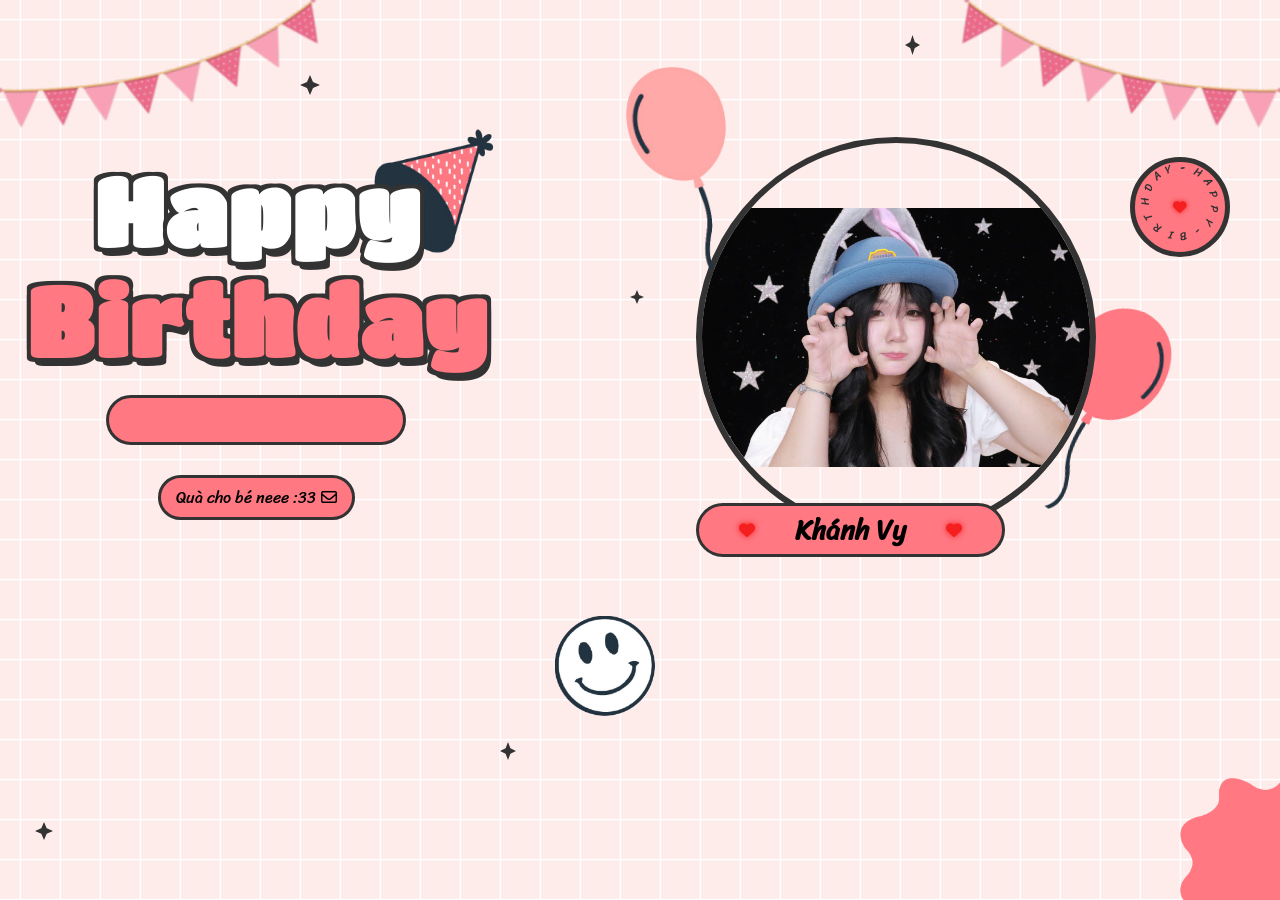
==== index.html @ 6f624e24 "Add files via upload" ====
<!DOCTYPE html>
<html lang="en">
<head>
    <meta charset="UTF-8">
    <meta name="viewport" content="width=device-width, initial-scale=1.0">
    <title>Happy birthday</title>
    <link rel="stylesheet" href="style.css">
    <link rel="stylesheet" href="https://cdnjs.cloudflare.com/ajax/libs/font-awesome/6.5.1/css/all.min.css" integrity="sha512-DTOQO9RWCH3ppGqcWaEA1BIZOC6xxalwEsw9c2QQeAIftl+Vegovlnee1c9QX4TctnWMn13TZye+giMm8e2LwA==" crossorigin="anonymous" referrerpolicy="no-referrer" />
    <script src="https://code.jquery.com/jquery-3.7.1.min.js" integrity="sha256-/JqT3SQfawRcv/BIHPThkBvs0OEvtFFmqPF/lYI/Cxo=" crossorigin="anonymous"></script>
</head>
<body>
    <div id="wrapper">
        <div class="flag__birthday">
            <img src="./images/1.png" alt="" width="350" class="flag__left">
            <img src="./images/1.png" alt="" width="350" class="flag__right">
        </div>
        <div class="content">
            <div class="left">
                <div class="title">
                    <h1 class="happy">
                        <span style="--t: 4s;">H</span>
                        <span style="--t: 4.2s;">a</span>
                        <span style="--t: 4.4s;">p</span>
                        <span style="--t: 4.6s;">p</span>
                        <span style="--t: 4.8s;">
                            y
                            <div class="hat">
                                <img src="./images/hat.png" alt="" width="130">
                            </div>
                        </span>
                    </h1>
                    <h1 class="birthday">
                        <span style="--t: 5s;">B</span>
                        <span style="--t: 5.2s;">i</span>
                        <span style="--t: 5.4s;">r</span>
                        <span style="--t: 5.6s;">t</span>
                        <span style="--t: 5.8s;">h</span>
                        <span style="--t: 6s;">d</span>
                        <span style="--t: 6.2s;">a</span>
                        <span style="--t: 6.4s;">y</span>
                    </h1>
                    
                </div>
                <div class="date__of__birth">
                    <span></span>
                </div>
                <div class="btn">
                    <button id="btn__letter">
                        Quà cho bé neee :33
                        <i class="fa-regular fa-envelope"></i>
                    </button>
                </div>
            </div>
            <div class="right">
                <div class="box__account">
                    <div class="image">
                        <img src="./images/hehehe.png" alt="">
                    </div>
                    <div class="name">
                        <i class="fa-solid fa-heart"></i>
                        <span> Khánh Vy </span>
                        <i class="fa-solid fa-heart"></i>
                    </div>
                    <div class="balloon_one">
                        <img width="100px" src="./images/balloon1.png" alt="">
                    </div>
                    <div class="balloon_two">
                        <img width="100px" src="./images/balloon2.png" alt="">
                    </div>
                </div>
                <div class="cricle">
                    <div class="text__cricle">
                        <span style="--i: 1;">h</span>
                        <span style="--i: 2;">a</span>
                        <span style="--i: 3;">p</span>
                        <span style="--i: 4;">p</span>
                        <span style="--i: 5;">y</span>
                        <span style="--i: 6;">-</span>
                        <span style="--i: 7;">b</span>
                        <span style="--i: 8;">i</span>
                        <span style="--i: 9;">r</span>
                        <span style="--i: 10;">t</span>
                        <span style="--i: 11;">h</span>
                        <span style="--i: 12;">d</span>
                        <span style="--i: 13;">a</span>
                        <span style="--i: 14;">y</span>
                        <span style="--i: 15;">-</span>
                    </div>
                    <i class="fa-solid fa-heart"></i>
                </div>
                <span class="day">
                    
                </span>
                <span class="month"></span>
            </div>
        </div>
        <div class="decorate_star star1" style="--t: 15s;"></div>
        <div class="decorate_star star2" style="--t: 15.2s;"></div>
        <div class="decorate_star star3" style="--t: 15.4s;"></div>
        <div class="decorate_star star4" style="--t: 15.6s;"></div>
        <div class="decorate_star star5" style="--t: 15.8s;"></div>
        <div class="decorate_flower--one" style="--t: 15s;">
            <img width="20" src="./images/hoaanhdao.png" alt="">
        </div>
        <div class="decorate_flower--two" style="--t: 15.3s;">
            <img width="20" src="./images/hoaanhdao.png" alt="">
        </div>
        <div class="decorate_flower--three" style="--t: 15.6s;">
            <img width="20" src="./images/hoaanhdao.png" alt="">
        </div>
        <div class="decorate_bottom">
            <img src="./images/decorate.png" alt="" width="100">
        </div>
        <div class="smiley__icon">
            <img src="./images/smiley_icon.png" alt="" width="100">
        </div>

        

        <div class="box__letter">
            <div class="letter__border">
                <div class="letter">
                    <div class="title__letter">
                    </div>
                    <div class="content__letter">
                        <div class="left">
                            <img id="heart__letter" src="./images/heart_letter.png" alt="">
                            <img class="heart heart_1" style="--t: 0.2s" width="20" src="./images/heart.png" alt="">
                            <img class="heart heart_2" style="--t: 0.4s" width="20" src="./images/heart.png" alt="">
                            <img class="heart heart_3" style="--t: 0.6s" width="20" src="./images/heart.png" alt="">
                            <img class="heart heart_4" style="--t: 0.8s" width="20" src="./images/heart.png" alt="">
                        </div>
                        <div class="right">
                            <div class="love__img">
                                <img src="./images/love.png" alt="" width="220">
                            </div>
                            <div class="text__letter">
                                 <p></p>
                            </div>
                            <img id="mewmew" width="80" src="./images/mewmew.gif" alt="">
                        </div>
                    </div>
                </div>
                <div class="close">
                    <i class="fa-solid fa-xmark"></i>
                </div>
            </div>
        </div>
    </div>
</body>
<script>
    let datetxt = "26/11";
    let datatxtletter = "Chúc mừng sinh nhật em bé Nguyễn Ngọc Khánh Vy xink đẹp của anh 💕. Cảm ơn ba mẹ của bé đã sinh ra một cô bé đáng iu như thế này. Từ lúc em xuất hiện cuộc sống của anh đã thay đổi rất nhiều, buồn vui hạnh phúc, cảm xúc gì cũng có, nhưng chắc chắn là em đã khiến nó trở nên đẹp đẽ hơn rất nhiều. Em bé của anh rất là tỵt vời lunn đó, anh lun lun tự hào về bé đó ><. Anh cảm ơn em vì đã xuất hiện trong cuộc đời của anhh. Chúc em luôn luôn xinh đẹp, hạnh phúc, học giỏi nho. Anh yêu em bé của anh nhìu nhắm ó";
    let titleLetter = "Có cái gì nè Vuy OwO";
    let charArrDate = datetxt.split('');
    let charArrDateLetter = datatxtletter.split('');
    let charArrTitle = titleLetter.split('');
    let currentIndex = 0;
    let currentIndexLetter = 0;
    let currentIndexTitle = 0;
    let date__of__birth = document.querySelector(".date__of__birth span");
    let text__letter = document.querySelector(".text__letter p");
    setTimeout(function(){
        timeDatetxt = setInterval(function(){
            if(currentIndex < charArrDate.length){
                date__of__birth.textContent += charArrDate[currentIndex];
                currentIndex++;
            }
            else{
                let i = document.createElement("i");
                i.className = "fa-solid fa-star"
                document.querySelector(".date__of__birth").prepend(i)
                document.querySelector(".date__of__birth").appendChild(i.cloneNode(true))
                clearInterval(timeDatetxt)
            }
        },100)
    },12000)

    var intervalContent;
    var intervalTitle;
    $("#btn__letter").on("click", function(){
        $(".box__letter").slideDown()
        setTimeout(function(){
            $(".letter__border").slideDown();
        },1000)
        setTimeout(function(){
            intervalTitle = setInterval(function(){
                if(currentIndexTitle < charArrTitle.length){
                    document.querySelector(".title__letter").textContent += charArrTitle[currentIndexTitle];
                    let i = document.createElement("i");
                    i.className = "fa-solid fa-heart"
                    document.querySelector(".title__letter").appendChild(i)
                    currentIndexTitle++;
                }
                else{
                    clearInterval(intervalTitle)
                }
            },100)
        },2000)
        setTimeout(function(){
            document.querySelector("#heart__letter").classList.add("animationOp");
            document.querySelector(".love__img").classList.add("animationOp");
            document.querySelector("#mewmew").classList.add("animationOp");
        },2800)
        setTimeout(function(){
            document.querySelectorAll(".heart").forEach((item)=>{
                item.classList.add("animation")
            })
        },3500)
        setTimeout(function(){
            intervalContent = setInterval(function(){
                if(currentIndexLetter < charArrDateLetter.length){
                    text__letter.textContent += charArrDateLetter[currentIndexLetter];
                    currentIndexLetter++;
                }
                else{
                    clearInterval(intervalContent)
                }
            },50)
        },6000)
    })
    $(".close").on("click", function(){
        clearInterval(intervalContent)
        document.querySelector(".title__letter").textContent = "";
        text__letter.textContent = "";
        currentIndexLetter = 0
        currentIndexTitle = 0
        document.querySelector("#heart__letter").classList.remove("animationOp");
        document.querySelector(".love__img").classList.remove("animationOp");
        document.querySelector("#mewmew").classList.remove("animationOp");
        document.querySelectorAll(".heart").forEach((item)=>{
                item.classList.remove("animation")
            })
        $(".box__letter").slideUp();
        $(".letter__border").slideUp();
    })


    //mobile

    function mobile(){
        const app = {
            timeout: function(txt, dom){
                let currentIndex = 0;
                let charArr = txt.split('')
                intervalMobile = setInterval(function(){
                    if(currentIndex < charArr.length){
                        dom.textContent += charArr[currentIndex];
                        currentIndex++;
                    }
                    else{
                        clearInterval(intervalMobile)
                    }
                },200)
            }   
        }
        return app
    }
    const fcMobile = mobile()
    if(window.innerWidth < 768){
        setTimeout(()=>{
            fcMobile.timeout("26", document.querySelector(".day"))
        },5000)
        setTimeout(()=>{
            fcMobile.timeout("10", document.querySelector(".month"))
        },6000)
    }
    
</script>
</html>
---- style.css ----
@import url('https://fonts.googleapis.com/css2?family=Coiny&family=Titan+One&display=swap');
@import url('https://fonts.googleapis.com/css2?family=Nerko+One&family=Sriracha&display=swap');
@import url('https://fonts.googleapis.com/css2?family=Dancing+Script:wght@700&display=swap');
*{
    padding: 0;
    margin: 0;
    box-sizing: border-box;
}
:root{
    --color-pink: #feecea;
    --color-white: #fff;
    --color-black: #333;
    --color-text-pink: #ff7882;
    --color-heart: #F61F1F;
    --color-bg-letter: #fff8e4;
    --color-border: #DACCBF;
}
html{
    height: 100%;
}
body {
    position: relative;
    font-size: 16px;
    margin: 0;
    padding: 0;
    height: 100%;
    background-image:linear-gradient(var(--color-pink), var(--color-pink));
}
#wrapper{
    position: relative;
    background-color: transparent;
    background-image: linear-gradient(0deg, transparent 24%, rgba(255, 255, 255, 1) 25%, rgba(255, 255, 255, 1) 26%, transparent 27%, transparent 74%, rgba(255, 255, 255, 1) 75%, rgba(255, 255, 255, 1) 76%, transparent 77%, transparent), linear-gradient(90deg, transparent 24%, rgba(255, 255, 255, 1) 25%, rgba(255, 255, 255,1) 26%, transparent 27%, transparent 74%, rgba(255, 255, 255, 1) 75%, rgba(255, 255, 255, 1) 76%, transparent 77%, transparent);
    height:100%;
    background-size:80px 80px;
    overflow: hidden;
    z-index: 1;
}
.flag__birthday{
    display: flex;
    justify-content: space-between;
    transform: translateY(-200px);
    animation: translateYFlag 1.5s 2s forwards;
}
@keyframes translateYFlag{
    to{
        transform: translateY(-10px);
    }
}
.flag__birthday .flag__left{
    transform: rotate(-10deg) translate(-20px,30px);
}
.flag__birthday .flag__right{
    transform: rotate(10deg) translate(20px,30px) scaleX(-1);
}
.content{
    width: 100%;
    position: relative;
    display: flex;
    padding-top: 3rem;
}
.content .left, .content .right{
    position: relative;
    display: flex;
    flex-direction: column;
    justify-content: center;
    align-items: center;
}
.content .left{
    width: 40%;
}
.content .right{
    width: 60%;
}
.left .btn{
    transform: scale(0);
    animation: scaleCricle 2s 16s forwards ease-in-out;
}
#btn__letter{
    position: relative;
    margin-top: 30px;
    background-color: var(--color-text-pink);
    outline: none;
    padding: 5px 15px;
    font-size: 1rem;
    border-radius: 50px;
    border: 3px solid var(--color-black);
    font-family: "Sriracha", cursive;
    display: flex;
    align-items: center;
    justify-content: center;
    cursor: pointer;
    z-index: 2;
    transform: scale(1);
    transition: all .5s ease-in-out;
}
#btn__letter:active{
    transform: scale(0.7);
}
#btn__letter i{
    margin-left: 5px;
}
#btn__letter:hover{
    border-color: var(--color-heart);
    background-color: var(--color-heart);
    color: #fff;
    box-shadow: rgba(0, 0, 0, 0.24) 0px 3px 8px;
}

#btn__letter:hover i{
    animation: rotateHeart 1s infinite linear;
}
@keyframes rotateHeart{
    0%,50%, 100%{
        transform: rotate(0deg);
    }
    25%{
        transform: rotate(12deg);
    }
    75%{
        transform: rotate(-12deg);
    }
}
.title{
    position: relative;
    width: 100%;
    display: flex;
    justify-content: center;
    font-family: "Titan One", sans-serif;
    font-size: 3rem;
    flex-direction: column;
    perspective: 1000px;
}
.title .happy, .title .birthday{
    position: relative;
    text-shadow: 4px 4px var(--color-black), 
                -4px 4px var(--color-black), 
                4px -4px var(--color-black), 
                -4px -4px var(--color-black), 
                4px 8px 0 var(--color-black);
    font-weight: bold;
    display: flex;
    justify-content: center;
}
.title .happy{
    color: var(--color-white);
}
.title .happy span, .title .birthday span{
    transform: translateY(50px);
    opacity: 0;
    visibility: hidden;
    animation: txtTranslateY .5s var(--t) forwards;
}
@keyframes txtTranslateY{
    100%{
        transform: translateY(0);
        opacity: 1;
        visibility: visible;
    }
}
.title .birthday{
    color: var(--color-text-pink);
}

.title .hat{
    position: absolute;
    right: -80px;
    top: -350px;
    transform: rotate(-40deg);
    z-index: -1;
    animation: topHat 4s 7s forwards ease;
}
@keyframes topHat{
    20%, 30%{
        top: -30px;
        transform-origin: left;
        transform: rotate(-40deg);
    }
    35%, 100%{
        top: -30px;
        transform: rotate(0deg);
    }
}
.date__of__birth, .name{
    display: flex;
    justify-content:space-around;
    align-items: center;
    background-color: var(--color-text-pink);
    border-radius: 50px;
    margin-top: 20px;
    font-family: "Sriracha", cursive;
    
}
.date__of__birth{
    border: 3px solid var(--color-black);
    position: relative;
    transform: translateY(-100px);
    z-index: -1;
    opacity: 0;
    visibility: hidden;
    width: 0px;
    animation: dateOfBirth 5s 9s forwards;
}
@keyframes dateOfBirth{
    20%,40%{
        width: 0px;
        height: 0;
        transform: translateY(0px);
        opacity: 1;
        visibility: visible;
    }
    45%{
        transform: translateY(0px);
        opacity: 1;
        visibility: visible;
        width: 300px;
        height: 0px;
    }
    50%,100%{
        transform: translateY(0px);
        opacity: 1;
        visibility: visible;
        width: 300px;
        height: 50px;
    }
}
.name{
    position: absolute;
    padding: 0px 40px;
    bottom: -20px;
    border: 3px solid var(--color-black);
}
.date__of__birth span, .name span{
    font-weight: bold;
    margin: 0px 40px;
}
.date__of__birth span{
    font-size: 1.2rem;
}
.name span{
    font-size: 1.7rem;
}
.right .box__account{
    position: relative;
    transform: translateY(700px);
    animation: topBoxImage 8s 7s forwards ease-in;
}
@keyframes topBoxImage{
    to{
        transform: translateY(0);
    }
}
.content .right .image{
    position: relative;
    width: 400px;
    height: 400px;
    border-radius: 50%;
    overflow: hidden;
    display: flex;
    align-items: center;
    border: 6px solid var(--color-black);
}
.content .right .image img{
    width: 100%;
    object-fit: cover;

}
.cricle{
    position: absolute;
    top: 20px;
    right: 50px;
    display: flex;
    justify-content: center;
    align-items: center;
    transform: scale(0);
    animation: scaleCricle 3s 15s forwards ease-in-out;
}
@keyframes scaleCricle {
    0%{
        transform: scale(0);
    }
    10%{
        transform: scale(1.3);
    }
    20%{
        transform: scale(0.7);
    }
    30%,100%{
        transform: scale(1);
    }

}
.text__cricle{
    width: 100px;
    height: 100px;
    background-color: var(--color-text-pink);
    border-radius: 50%;
    border: 5px solid var(--color-black);
    display: flex;
    justify-content: center;
    align-items: center;
    animation: rotateCricle 5s linear infinite;
}
@keyframes rotateCricle{
    to{
        transform: rotate(360deg);
    }
}
.text__cricle span{
    top: 0%;
    left: 50%;
    position: absolute;
    color: var(--color-black);
    transform: rotate(calc(var(--i) * 24deg));
    transform-origin: 0 45px;
    font-family: "Sriracha", cursive;
    text-transform: uppercase;
    font-size: 0.7rem;
}
.fa-heart{
    color: var(--color-heart);
    filter: drop-shadow(0 0 3px var(--color-heart));
    animation: scaleHeart 1s infinite linear;
}
.cricle .fa-heart{
    position: absolute;
    transform: scale(0.85);
}
@keyframes scaleHeart{
    50%{
        transform: scale(1.2);
    }
}
.right .balloon_one{
    position: absolute;
    top: -70px;
    left: -70px;
    animation: balloon1 2s infinite linear;
}
@keyframes balloon1{
    0%, 50%,100%{
        transform-origin: bottom right;
        transform: rotate(0deg);
    }
    25%{
        transform-origin: bottom right;
        transform: rotate(3deg);
    }
    75%{
        transform-origin: bottom right;
        transform: rotate(-3deg);
    }
}
.right .balloon_two{
    position: absolute;
    top: 170px;
    right: -65px;
    z-index: -1;
    transform: rotate(10deg);
    animation: balloon2 2s infinite linear;
}
@keyframes balloon2 {
    0%,50%,100%{
        transform-origin: bottom left;
        transform: rotate(10deg);
    }
    25%{
        transform-origin: bottom left;
        transform: rotate(7deg);
    }
    75%{
        transform-origin: bottom left;
        transform: rotate(13deg);
    }
}

.decorate_star{
    position: absolute;
    transform: scale(0);
    background-color: var(--color-black);
    clip-path: polygon(0 50%, 35% 35%, 50% 0, 65% 35%, 100% 50%, 65% 65%, 50% 100%, 35% 65%);
    animation: scaleCricle 3s var(--t) forwards, 
            scaleStar 2s 16s infinite ease-in-out;
}
.decorate_star.star1{
    width: 20px;
    height: 20px;
    top: 75px;
    left: 300px;
}
.decorate_star.star2{
    width: 15px;
    height: 20px;
    top: 35px;
    right: 360px;
}
.decorate_star.star3{
    width: 14px;
    height: 14px;
    top: 290px;
    left: 630px;
}
.decorate_star.star4{
    width: 18px;
    height: 18px;
    bottom: 60px;
    left: 35px;
}
.decorate_star.star5{
    width: 16px;
    height: 18px;
    bottom: 140px;
    left: 500px;
}
@keyframes scaleStar {
    25%{
        transform: scale(0.8);
    }
    50%{
        transform: scale(1.1);
    }
}
.decorate_bottom{
    position: absolute;
    right: 0;
    bottom: -10px;
}
.hoaanhdao--one{
    position: absolute;
    top: 250px;
    left: 50px;
    transform: scale(0);
    animation: scaleCricle 3s var(--t) forwards ease-in-out;
}
.hoaanhdao--two{
    position: absolute;
    top: 225px;
    left: 540px;
    transform: scale(0);
    animation: scaleCricle 3s var(--t) forwards ease-in-out;
}
.hoaanhdao--three{
    position: absolute;
    top: 150px;
    right: 235px;
    transform: scale(0);
    animation: scaleCricle 3s var(--t) forwards ease-in-out;
}
.smiley__icon{
    position: absolute;
    bottom: 180px;
    left: 555px;
    transform: scale(0);
    animation: scaleCricle 3s 15s forwards ease-in-out;
}


.box__letter{
    position: fixed;
    top: 0;
    left: 0;
    background-color: rgba(0,0,0,.5);
    width: 100%;
    height: 100%;
    z-index: 10;
    display: none;
}
.box__letter .letter__border{
    position: absolute;
    width: 55vw;
    height: 450px;
    background-color: var(--color-white);
    border-radius: 27px;
    padding: 17px;
    box-shadow: rgba(0, 0, 0, 0.24) 0px 3px 8px;
    top: 50%;
    left: 50%;
    transform: translate(-50%,-50%);
    display: none;
}
.letter__border .close{
    position: absolute;
    right: -10px;
    top: -10px;
    width: 30px;
    height: 30px;
    background-color: var(--color-white);
    border-radius: 50%;
    display: flex;
    justify-content: center;
    align-items: center;
    box-shadow: rgba(99, 99, 99, 0.2) 0px 2px 8px 0px;
    cursor: pointer;
}
.letter__border .letter{
    width: 100%;
    height: 100%;
    background-color: var(--color-bg-letter);
    border-radius: 10px;
    padding-top: 15px;
}
.letter__border .letter .title__letter{
    text-align: center;
    font-family: 'Dancing Script', cursive;
    font-weight: bold;
    font-size: 2.4rem;
}
.title__letter .fa-solid{
    margin-left: 5px;
    font-size: 1.3rem;
}
.letter__border .letter .content__letter{
    position: relative;
    width: 100%;
    height: 100%;
    display: flex;
    padding-top: 1.5rem;
    padding-bottom: 70px;
}
.letter__border .letter .content__letter .left{
    position: relative;
    width: 50%;
    height: 100%;
    padding: 1.7rem;
    border-right: 3px solid var(--color-border);
}
.content__letter .left #heart__letter{
    opacity: 0;
    width: 100%;
}
#heart__letter.animationOp{
    animation: opacityHeart 1s 1s forwards;
}
@keyframes opacityHeart{
    to{
        opacity: 1;
    }
}
.content__letter .left .heart{
    position: absolute;
    opacity: 0;
}
.content__letter .left .heart.animation{
    animation: scaleHeartLetter 1s var(--t) infinite ease-in-out;
}
@keyframes scaleHeartLetter{
    0%{
        opacity: 1;
        transform: scale(0);
    }
    10%{
        opacity: 1;
        transform: scale(1.3);
    }
    20%{
        opacity: 1;
        transform: scale(0.7);
    }
    30%,100%{
        opacity: 1;
        transform: scale(1);
    }
    
}
.content__letter .left .heart_1{
    top: 90px;
    left: 30px;
}
.content__letter .left .heart_2{
    top: 20px;
    right: 70px;
}
.content__letter .left .heart_3{
    bottom: 50px;
    left: 145px;
}
.content__letter .left .heart_4{
    top: 140px;
    right: 35px;
}
.content__letter .right{
    position: relative;
    width: 50%;
}
.content__letter .right .love__img{
    opacity: 0;
    position: absolute;
    right: 20px;
    top: -50px;
}
.love__img.animationOp{
    animation: opacityHeart 1s 1s forwards;
}
.content__letter .right .text__letter{
    margin-top: 60px;
    padding: 20px 15px 10px 15px;
    font-family: 'Dancing Script', cursive;
    font-size: 1.3rem;
}
.content__letter .right #mewmew{
    position: absolute;
    bottom: 0;
    right: 0;
    opacity: 0;
}
#mewmew.animationOp{
    animation: opacityHeart 1s 1s forwards;
}

.content .right .day, .content .right .month{
    font-family: "Titan One", sans-serif;
    color: var(--color-white);
    text-shadow: 2px 4px 0 var(--color-black);
    font-weight: bold;
    font-size: 2.5rem;
    position: absolute;
    -webkit-text-stroke: 0.5px var(--color-black);
    display: none;
}
.content .right .day{
    left: 30px;
}
.content .right .month{
    right: 30px;
}

/* responsive */
@media screen and (max-width:768px) {
    .flag__birthday{
        animation-delay: 0.2s;
    }
    .flag__birthday .flag__left,
    .flag__birthday .flag__right{
        width: 160px;
    }
    .flag__left{
        transform: rotate(-10deg) translate(-20px,20px)!important;
    }
    .flag__right{
        transform: rotate(10deg) translate(20px, 20px) scaleX(-1)!important;
    }
    #wrapper .content{
        flex-direction: column;
    }
    #wrapper .content .left{
        position: unset;
    }
    #wrapper .content .left,#wrapper .content .right{
        width: 100%!important;
    }
    #wrapper .content .left .title{
        font-size: 2rem;
    }
    .happy span:nth-child(1){
        animation-delay: 1s;
    }
    .happy span:nth-child(2){
        animation-delay: 1.2s;
    }
    .happy span:nth-child(3){
        animation-delay: 1.4s;
    }
    .happy span:nth-child(4){
        animation-delay: 1.6s;
    }
    .happy span:nth-child(5){
        animation-delay: 1.8s;
    }
    .birthday span:nth-child(1){
        animation-delay: 2s;
    }
    .birthday span:nth-child(2){
        animation-delay: 2.2s;
    }
    .birthday span:nth-child(3){
        animation-delay: 2.4s;
    }
    .birthday span:nth-child(4){
        animation-delay: 2.6s;
    }
    .birthday span:nth-child(5){
        animation-delay: 2.8s;
    }
    .birthday span:nth-child(6){
        animation-delay: 3s;
    }
    .birthday span:nth-child(7){
        animation-delay: 3.2s;
    }
    .birthday span:nth-child(8){
        animation-delay: 3.4s;
    }
    .title .hat{
        animation-delay: 3.5s;
        right: -50px;
    }
    .title .hat img{
        width: 85px;
    }
    .date__of__birth, .balloon_one, .balloon_two{
        display: none;
    }
    .btn{
        position: absolute;
        bottom: -100px;
    }
    #wrapper .content .right{
        margin-top: 40px;
    }
    .right .box__account{
        display: flex;
        justify-content: center;
        width: 100%;
        transform: translateY(0);
        animation: none!important;
    }
    .right .box__account .image{
        width: 200px;
        height: 200px;
        transform: scale(0);
        animation: scaleHeartLetter 2s 4s forwards!important;
    }
    .right .box__account .name{
        padding: 0 20px;
        transform: scale(0);
        animation: scaleHeartLetter 2s 5s forwards!important;
    }
    .right .box__account .name span{
        font-size: 1rem;
        margin: 0 20px;
    }
    .cricle{
        top: -20px;
        right: 20px;
        animation-delay: 6s;
    }
    .text__cricle{
        width: 65px;
        height: 65px;
        border-width: 2px;
    }
    .text__cricle span{
        transform-origin: 0 30px;
        font-size: 0.5rem;
    }
    .content .right .day, .content .right .month{
        display: block;
        /* transform: scale(0); */
        outline: none;
    }
    .decorate_star.star1 {
        top: 125px;
        left: 375px;
        animation-delay: 5.2s;
    }
    .decorate_star.star2 {
        top: 80px;
        right: 360px;
        animation-delay: 5.2s;
    }
    .decorate_star.star3 {
        top: 255px;
        left: 300px;
        animation-delay: 5.2s;
    }
    .decorate_star.star4{
        animation-delay: 5.2s;
    }
    .decorate_star.star5 {
        bottom: 140px;
        left: 350px;
        animation-delay: 5.2s;
    }
    .decorate_flower--one{
        animation-delay: 5.2s;
    }
    .decorate_flower--two{
        display: none;
    }
    .decorate_flower--three{
        top: 45px;
        animation-delay: 5.2s;
    }
    .left .btn{
        animation-delay: 6s;
    }
    .smiley__icon{
        display: none;
    }
    .box__letter .letter__border{
        width: 95%;
    }
    .letter__border .letter .title__letter{
        font-size: 2rem;
    }
    .content__letter .left{
        display: flex;
        justify-content: center;
        align-items: center;
    }
    .content__letter .left .heart_2{
        top: 50px;
    }
    .content__letter .left .heart_3 {
        bottom: 60px;
        left: 75px;
    }
    .content__letter .left .heart_4 {
        top: 140px;
        right: 15px;
    }
    .content__letter .right .love__img.animationOp img{
        width: 110px;
    }
    .text__letter{
        margin-top: 0px!important;
        font-size: 1rem!important;
    }
}
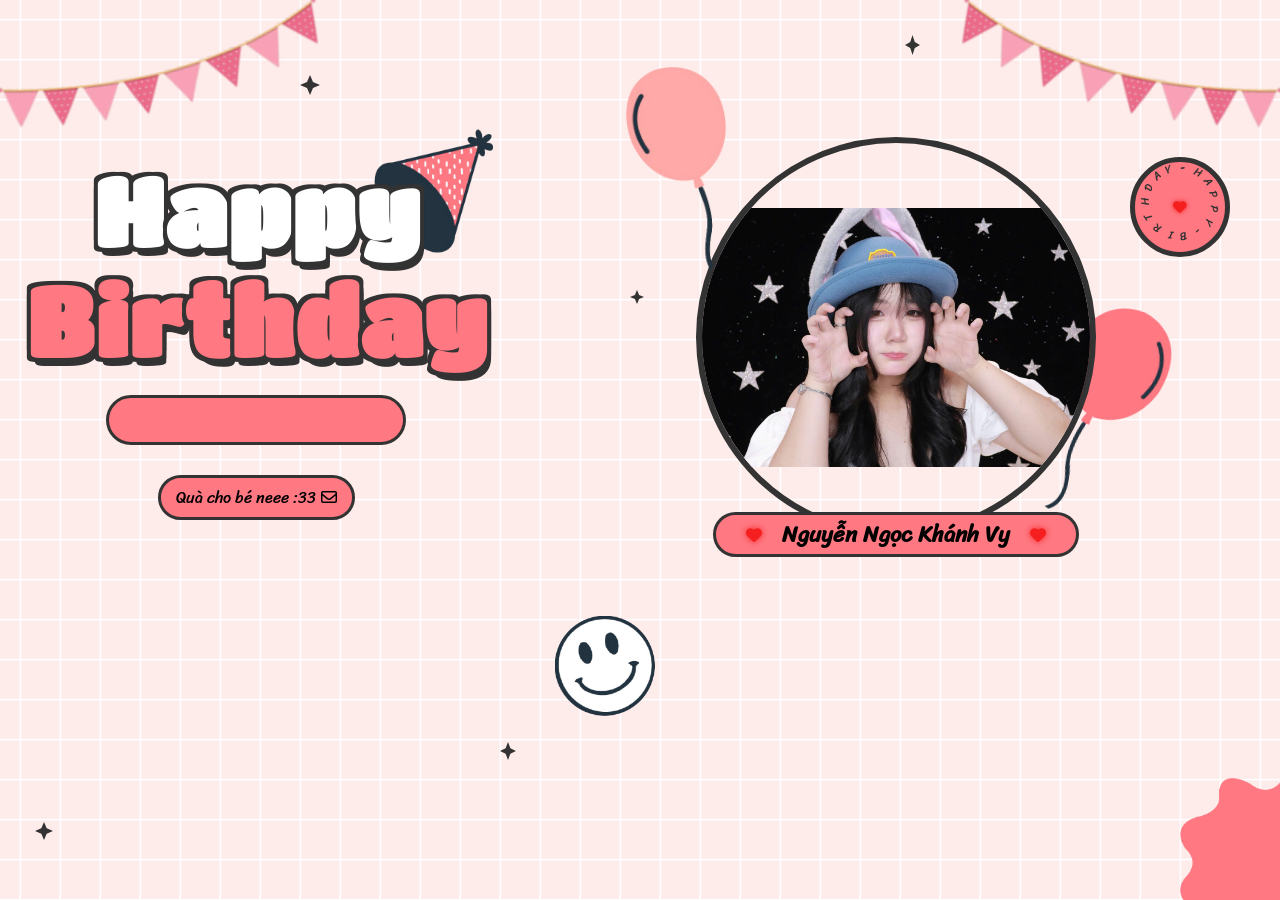
==== commit 1535b277: "Add files via upload" ====
--- a/index.html
+++ b/index.html
@@ -58,7 +58,7 @@
                     </div>
                     <div class="name">
                         <i class="fa-solid fa-heart"></i>
-                        <span> Khánh Vy </span>
+                        <span> Nguyễn Ngọc Khánh Vy </span>
                         <i class="fa-solid fa-heart"></i>
                     </div>
                     <div class="balloon_one">
@@ -99,13 +99,13 @@
         <div class="decorate_star star3" style="--t: 15.4s;"></div>
         <div class="decorate_star star4" style="--t: 15.6s;"></div>
         <div class="decorate_star star5" style="--t: 15.8s;"></div>
-        <div class="decorate_flower--one" style="--t: 15s;">
+        <div class="hoaanhdao--one" style="--t: 15s;">
             <img width="20" src="./images/hoaanhdao.png" alt="">
         </div>
-        <div class="decorate_flower--two" style="--t: 15.3s;">
+        <div class="hoaanhdao--two" style="--t: 15.3s;">
             <img width="20" src="./images/hoaanhdao.png" alt="">
         </div>
-        <div class="decorate_flower--three" style="--t: 15.6s;">
+        <div class="hoaanhdao--three" style="--t: 15.6s;">
             <img width="20" src="./images/hoaanhdao.png" alt="">
         </div>
         <div class="decorate_bottom">
@@ -150,7 +150,7 @@
 </body>
 <script>
     let datetxt = "26/11";
-    let datatxtletter = "Chúc mừng sinh nhật em bé Nguyễn Ngọc Khánh Vy xink đẹp của anh 💕. Cảm ơn ba mẹ của bé đã sinh ra một cô bé đáng iu như thế này. Từ lúc em xuất hiện cuộc sống của anh đã thay đổi rất nhiều, buồn vui hạnh phúc, cảm xúc gì cũng có, nhưng chắc chắn là em đã khiến nó trở nên đẹp đẽ hơn rất nhiều. Em bé của anh rất là tỵt vời lunn đó, anh lun lun tự hào về bé đó ><. Anh cảm ơn em vì đã xuất hiện trong cuộc đời của anhh. Chúc em luôn luôn xinh đẹp, hạnh phúc, học giỏi nho. Anh yêu em bé của anh nhìu nhắm ó";
+    let datatxtletter = "Chúc mừng sinh nhật emm bée Nguyễn Ngọc Khánh Vy xink đẹppp của anhhhh 💕. Cảm ơn ba mẹ của bée đã sinh ra một cô bé siu siuu đáng iuu như thế này. Từ lúc em xuất hiện óo cuộc sống của anh đã thay đổi gấc gấc là nhiều lunnn, buồn vui hạnh phúc, cảm xúc gì cũng có đủ, nhưng mò chắc chắn là emm đã khiến nó trở nên đẹp đẽ hơn gấc gấc nhìuuu. Anh phải nói cho bée pic là emm béee của anhh là tỵt vời nhất trên đời lunn đó, anh lunn lunn tự hào về emm bée yêu của anhh, nên là em hăm có bùnnn hay tự ti về những chuyện trong quá khứ cũng như tương laii sau này óoo ><. Anh cảm ơn emm vì đã xuất hiện trong cuộc đời của anhh. Chúc emm béee của anhh luôn luôn xinh đẹp, đáng iuu, mạnh khỏe, hạnh phúc, học giỏi nhooo. Anh yêuuu thươnggg emm béee của anhh nhứt nhứt chên đời nàyy lunn óoo";
     let titleLetter = "Có cái gì nè Vuy OwO";
     let charArrDate = datetxt.split('');
     let charArrDateLetter = datatxtletter.split('');
@@ -160,6 +160,7 @@
     let currentIndexTitle = 0;
     let date__of__birth = document.querySelector(".date__of__birth span");
     let text__letter = document.querySelector(".text__letter p");
+    let boxText = document.querySelector(".text__letter");
     setTimeout(function(){
         timeDatetxt = setInterval(function(){
             if(currentIndex < charArrDate.length){
@@ -210,7 +211,9 @@
         setTimeout(function(){
             intervalContent = setInterval(function(){
                 if(currentIndexLetter < charArrDateLetter.length){
+                    let nearBottom = boxText.scrollHeight - boxText.scrollTop - boxText.clientHeight < 40;
                     text__letter.textContent += charArrDateLetter[currentIndexLetter];
+                    if(nearBottom) boxText.scrollTop = boxText.scrollHeight;
                     currentIndexLetter++;
                 }
                 else{
@@ -223,6 +226,7 @@
         clearInterval(intervalContent)
         document.querySelector(".title__letter").textContent = "";
         text__letter.textContent = "";
+        boxText.scrollTop = 0;
         currentIndexLetter = 0
         currentIndexTitle = 0
         document.querySelector("#heart__letter").classList.remove("animationOp");
@@ -262,7 +266,7 @@
             fcMobile.timeout("26", document.querySelector(".day"))
         },5000)
         setTimeout(()=>{
-            fcMobile.timeout("10", document.querySelector(".month"))
+            fcMobile.timeout("11", document.querySelector(".month"))
         },6000)
     }
     
--- a/style.css
+++ b/style.css
@@ -1,818 +1,842 @@
-@import url('https://fonts.googleapis.com/css2?family=Coiny&family=Titan+One&display=swap');
-@import url('https://fonts.googleapis.com/css2?family=Nerko+One&family=Sriracha&display=swap');
-@import url('https://fonts.googleapis.com/css2?family=Dancing+Script:wght@700&display=swap');
-*{
-    padding: 0;
-    margin: 0;
-    box-sizing: border-box;
-}
-:root{
-    --color-pink: #feecea;
-    --color-white: #fff;
-    --color-black: #333;
-    --color-text-pink: #ff7882;
-    --color-heart: #F61F1F;
-    --color-bg-letter: #fff8e4;
-    --color-border: #DACCBF;
-}
-html{
-    height: 100%;
-}
-body {
-    position: relative;
-    font-size: 16px;
-    margin: 0;
-    padding: 0;
-    height: 100%;
-    background-image:linear-gradient(var(--color-pink), var(--color-pink));
-}
-#wrapper{
-    position: relative;
-    background-color: transparent;
-    background-image: linear-gradient(0deg, transparent 24%, rgba(255, 255, 255, 1) 25%, rgba(255, 255, 255, 1) 26%, transparent 27%, transparent 74%, rgba(255, 255, 255, 1) 75%, rgba(255, 255, 255, 1) 76%, transparent 77%, transparent), linear-gradient(90deg, transparent 24%, rgba(255, 255, 255, 1) 25%, rgba(255, 255, 255,1) 26%, transparent 27%, transparent 74%, rgba(255, 255, 255, 1) 75%, rgba(255, 255, 255, 1) 76%, transparent 77%, transparent);
-    height:100%;
-    background-size:80px 80px;
-    overflow: hidden;
-    z-index: 1;
-}
-.flag__birthday{
-    display: flex;
-    justify-content: space-between;
-    transform: translateY(-200px);
-    animation: translateYFlag 1.5s 2s forwards;
-}
-@keyframes translateYFlag{
-    to{
-        transform: translateY(-10px);
-    }
-}
-.flag__birthday .flag__left{
-    transform: rotate(-10deg) translate(-20px,30px);
-}
-.flag__birthday .flag__right{
-    transform: rotate(10deg) translate(20px,30px) scaleX(-1);
-}
-.content{
-    width: 100%;
-    position: relative;
-    display: flex;
-    padding-top: 3rem;
-}
-.content .left, .content .right{
-    position: relative;
-    display: flex;
-    flex-direction: column;
-    justify-content: center;
-    align-items: center;
-}
-.content .left{
-    width: 40%;
-}
-.content .right{
-    width: 60%;
-}
-.left .btn{
-    transform: scale(0);
-    animation: scaleCricle 2s 16s forwards ease-in-out;
-}
-#btn__letter{
-    position: relative;
-    margin-top: 30px;
-    background-color: var(--color-text-pink);
-    outline: none;
-    padding: 5px 15px;
-    font-size: 1rem;
-    border-radius: 50px;
-    border: 3px solid var(--color-black);
-    font-family: "Sriracha", cursive;
-    display: flex;
-    align-items: center;
-    justify-content: center;
-    cursor: pointer;
-    z-index: 2;
-    transform: scale(1);
-    transition: all .5s ease-in-out;
-}
-#btn__letter:active{
-    transform: scale(0.7);
-}
-#btn__letter i{
-    margin-left: 5px;
-}
-#btn__letter:hover{
-    border-color: var(--color-heart);
-    background-color: var(--color-heart);
-    color: #fff;
-    box-shadow: rgba(0, 0, 0, 0.24) 0px 3px 8px;
-}
+    @import url('https://fonts.googleapis.com/css2?family=Coiny&family=Titan+One&display=swap');
+    @import url('https://fonts.googleapis.com/css2?family=Nerko+One&family=Sriracha&display=swap');
+    @import url('https://fonts.googleapis.com/css2?family=Dancing+Script:wght@700&display=swap');
+    *{
+        padding: 0;
+        margin: 0;
+        box-sizing: border-box;
+    }
+    :root{
+        --color-pink: #feecea;
+        --color-white: #fff;
+        --color-black: #333;
+        --color-text-pink: #ff7882;
+        --color-heart: #F61F1F;
+        --color-bg-letter: #fff8e4;
+        --color-border: #DACCBF;
+    }
+    html{
+        height: 100%;
+    }
+    body {
+        position: relative;
+        font-size: 16px;
+        margin: 0;
+        padding: 0;
+        height: 100%;
+        background-image:linear-gradient(var(--color-pink), var(--color-pink));
+    }
+    #wrapper{
+        position: relative;
+        background-color: transparent;
+        background-image: linear-gradient(0deg, transparent 24%, rgba(255, 255, 255, 1) 25%, rgba(255, 255, 255, 1) 26%, transparent 27%, transparent 74%, rgba(255, 255, 255, 1) 75%, rgba(255, 255, 255, 1) 76%, transparent 77%, transparent), linear-gradient(90deg, transparent 24%, rgba(255, 255, 255, 1) 25%, rgba(255, 255, 255,1) 26%, transparent 27%, transparent 74%, rgba(255, 255, 255, 1) 75%, rgba(255, 255, 255, 1) 76%, transparent 77%, transparent);
+        height:100%;
+        background-size:80px 80px;
+        overflow: hidden;
+        z-index: 1;
+    }
+    .flag__birthday{
+        display: flex;
+        justify-content: space-between;
+        transform: translateY(-200px);
+        animation: translateYFlag 1.5s 2s forwards;
+    }
+    @keyframes translateYFlag{
+        to{
+            transform: translateY(-10px);
+        }
+    }
+    .flag__birthday .flag__left{
+        transform: rotate(-10deg) translate(-20px,30px);
+    }
+    .flag__birthday .flag__right{
+        transform: rotate(10deg) translate(20px,30px) scaleX(-1);
+    }
+    .content{
+        width: 100%;
+        position: relative;
+        display: flex;
+        padding-top: 3rem;
+    }
+    .content .left, .content .right{
+        position: relative;
+        display: flex;
+        flex-direction: column;
+        justify-content: center;
+        align-items: center;
+    }
+    .content .left{
+        width: 40%;
+    }
+    .content .right{
+        width: 60%;
+    }
+    .left .btn{
+        transform: scale(0);
+        animation: scaleCricle 2s 16s forwards ease-in-out;
+    }
+    #btn__letter{
+        position: relative;
+        margin-top: 30px;
+        background-color: var(--color-text-pink);
+        outline: none;
+        padding: 5px 15px;
+        font-size: 1rem;
+        border-radius: 50px;
+        border: 3px solid var(--color-black);
+        font-family: "Sriracha", cursive;
+        display: flex;
+        align-items: center;
+        justify-content: center;
+        cursor: pointer;
+        z-index: 2;
+        transform: scale(1);
+        transition: all .5s ease-in-out;
+    }
+    #btn__letter:active{
+        transform: scale(0.7);
+    }
+    #btn__letter i{
+        margin-left: 5px;
+    }
+    #btn__letter:hover{
+        border-color: var(--color-heart);
+        background-color: var(--color-heart);
+        color: #fff;
+        box-shadow: rgba(0, 0, 0, 0.24) 0px 3px 8px;
+    }
 
-#btn__letter:hover i{
-    animation: rotateHeart 1s infinite linear;
-}
-@keyframes rotateHeart{
-    0%,50%, 100%{
-        transform: rotate(0deg);
-    }
-    25%{
-        transform: rotate(12deg);
-    }
-    75%{
-        transform: rotate(-12deg);
-    }
-}
-.title{
-    position: relative;
-    width: 100%;
-    display: flex;
-    justify-content: center;
-    font-family: "Titan One", sans-serif;
-    font-size: 3rem;
-    flex-direction: column;
-    perspective: 1000px;
-}
-.title .happy, .title .birthday{
-    position: relative;
-    text-shadow: 4px 4px var(--color-black), 
-                -4px 4px var(--color-black), 
-                4px -4px var(--color-black), 
-                -4px -4px var(--color-black), 
-                4px 8px 0 var(--color-black);
-    font-weight: bold;
-    display: flex;
-    justify-content: center;
-}
-.title .happy{
-    color: var(--color-white);
-}
-.title .happy span, .title .birthday span{
-    transform: translateY(50px);
-    opacity: 0;
-    visibility: hidden;
-    animation: txtTranslateY .5s var(--t) forwards;
-}
-@keyframes txtTranslateY{
-    100%{
-        transform: translateY(0);
-        opacity: 1;
-        visibility: visible;
-    }
-}
-.title .birthday{
-    color: var(--color-text-pink);
-}
+    #btn__letter:hover i{
+        animation: rotateHeart 1s infinite linear;
+    }
+    @keyframes rotateHeart{
+        0%,50%, 100%{
+            transform: rotate(0deg);
+        }
+        25%{
+            transform: rotate(12deg);
+        }
+        75%{
+            transform: rotate(-12deg);
+        }
+    }
+    .title{
+        position: relative;
+        width: 100%;
+        display: flex;
+        justify-content: center;
+        font-family: "Titan One", sans-serif;
+        font-size: 3rem;
+        flex-direction: column;
+        perspective: 1000px;
+    }
+    .title .happy, .title .birthday{
+        position: relative;
+        text-shadow: 4px 4px var(--color-black), 
+                    -4px 4px var(--color-black), 
+                    4px -4px var(--color-black), 
+                    -4px -4px var(--color-black), 
+                    4px 8px 0 var(--color-black);
+        font-weight: bold;
+        display: flex;
+        justify-content: center;
+    }
+    .title .happy{
+        color: var(--color-white);
+    }
+    .title .happy span, .title .birthday span{
+        transform: translateY(50px);
+        opacity: 0;
+        visibility: hidden;
+        animation: txtTranslateY .5s var(--t) forwards;
+    }
+    @keyframes txtTranslateY{
+        100%{
+            transform: translateY(0);
+            opacity: 1;
+            visibility: visible;
+        }
+    }
+    .title .birthday{
+        color: var(--color-text-pink);
+    }
 
-.title .hat{
-    position: absolute;
-    right: -80px;
-    top: -350px;
-    transform: rotate(-40deg);
-    z-index: -1;
-    animation: topHat 4s 7s forwards ease;
-}
-@keyframes topHat{
-    20%, 30%{
-        top: -30px;
-        transform-origin: left;
+    .title .hat{
+        position: absolute;
+        right: -80px;
+        top: -350px;
         transform: rotate(-40deg);
-    }
-    35%, 100%{
-        top: -30px;
-        transform: rotate(0deg);
-    }
-}
-.date__of__birth, .name{
-    display: flex;
-    justify-content:space-around;
-    align-items: center;
-    background-color: var(--color-text-pink);
-    border-radius: 50px;
-    margin-top: 20px;
-    font-family: "Sriracha", cursive;
-    
-}
-.date__of__birth{
-    border: 3px solid var(--color-black);
-    position: relative;
-    transform: translateY(-100px);
-    z-index: -1;
-    opacity: 0;
-    visibility: hidden;
-    width: 0px;
-    animation: dateOfBirth 5s 9s forwards;
-}
-@keyframes dateOfBirth{
-    20%,40%{
+        z-index: -1;
+        animation: topHat 4s 7s forwards ease;
+    }
+    @keyframes topHat{
+        20%, 30%{
+            top: -30px;
+            transform-origin: left;
+            transform: rotate(-40deg);
+        }
+        35%, 100%{
+            top: -30px;
+            transform: rotate(0deg);
+        }
+    }
+    .date__of__birth, .name{
+        display: flex;
+        justify-content:space-around;
+        align-items: center;
+        background-color: var(--color-text-pink);
+        border-radius: 50px;
+        margin-top: 20px;
+        font-family: "Sriracha", cursive;
+        
+    }
+    .date__of__birth{
+        border: 3px solid var(--color-black);
+        position: relative;
+        transform: translateY(-100px);
+        z-index: -1;
+        opacity: 0;
+        visibility: hidden;
         width: 0px;
-        height: 0;
-        transform: translateY(0px);
-        opacity: 1;
-        visibility: visible;
-    }
-    45%{
-        transform: translateY(0px);
-        opacity: 1;
-        visibility: visible;
-        width: 300px;
-        height: 0px;
-    }
-    50%,100%{
-        transform: translateY(0px);
-        opacity: 1;
-        visibility: visible;
-        width: 300px;
-        height: 50px;
-    }
-}
-.name{
-    position: absolute;
-    padding: 0px 40px;
-    bottom: -20px;
-    border: 3px solid var(--color-black);
-}
-.date__of__birth span, .name span{
-    font-weight: bold;
-    margin: 0px 40px;
-}
-.date__of__birth span{
-    font-size: 1.2rem;
-}
-.name span{
-    font-size: 1.7rem;
-}
-.right .box__account{
-    position: relative;
-    transform: translateY(700px);
-    animation: topBoxImage 8s 7s forwards ease-in;
-}
-@keyframes topBoxImage{
-    to{
-        transform: translateY(0);
-    }
-}
-.content .right .image{
-    position: relative;
-    width: 400px;
-    height: 400px;
-    border-radius: 50%;
-    overflow: hidden;
-    display: flex;
-    align-items: center;
-    border: 6px solid var(--color-black);
-}
-.content .right .image img{
-    width: 100%;
-    object-fit: cover;
+        animation: dateOfBirth 5s 9s forwards;
+    }
+    @keyframes dateOfBirth{
+        20%,40%{
+            width: 0px;
+            height: 0;
+            transform: translateY(0px);
+            opacity: 1;
+            visibility: visible;
+        }
+        45%{
+            transform: translateY(0px);
+            opacity: 1;
+            visibility: visible;
+            width: 300px;
+            height: 0px;
+        }
+        50%,100%{
+            transform: translateY(0px);
+            opacity: 1;
+            visibility: visible;
+            width: 300px;
+            height: 50px;
+        }
+    }
+    .name{
+        position: absolute;
+        padding: 0px 30px;
+        bottom: -20px;
+        border: 3px solid var(--color-black);
+        left: 0;
+        right: 0;
+        margin-left: auto;
+        margin-right: auto;
+        width: max-content;
+        white-space: nowrap;
+    }
+    .date__of__birth span, .name span{
+        font-weight: bold;
+        margin: 0px 40px;
+    }
+    .date__of__birth span{
+        font-size: 1.2rem;
+    }
+    .name span{
+        font-size: 1.4rem;
+        margin : 0px 20px;
+    }
+    .right .box__account{
+        position: relative;
+        transform: translateY(700px);
+        animation: topBoxImage 8s 7s forwards ease-in;
+    }
+    @keyframes topBoxImage{
+        to{
+            transform: translateY(0);
+        }
+    }
+    .content .right .image{
+        position: relative;
+        width: 400px;
+        height: 400px;
+        border-radius: 50%;
+        overflow: hidden;
+        display: flex;
+        align-items: center;
+        border: 6px solid var(--color-black);
+    }
+    .content .right .image img{
+        width: 100%;
+        object-fit: cover;
 
-}
-.cricle{
-    position: absolute;
-    top: 20px;
-    right: 50px;
-    display: flex;
-    justify-content: center;
-    align-items: center;
-    transform: scale(0);
-    animation: scaleCricle 3s 15s forwards ease-in-out;
-}
-@keyframes scaleCricle {
-    0%{
+    }
+    .cricle{
+        position: absolute;
+        top: 20px;
+        right: 50px;
+        display: flex;
+        justify-content: center;
+        align-items: center;
         transform: scale(0);
-    }
-    10%{
-        transform: scale(1.3);
-    }
-    20%{
-        transform: scale(0.7);
-    }
-    30%,100%{
-        transform: scale(1);
-    }
+        animation: scaleCricle 3s 15s forwards ease-in-out;
+    }
+    @keyframes scaleCricle {
+        0%{
+            transform: scale(0);
+        }
+        10%{
+            transform: scale(1.3);
+        }
+        20%{
+            transform: scale(0.7);
+        }
+        30%,100%{
+            transform: scale(1);
+        }
 
-}
-.text__cricle{
-    width: 100px;
-    height: 100px;
-    background-color: var(--color-text-pink);
-    border-radius: 50%;
-    border: 5px solid var(--color-black);
-    display: flex;
-    justify-content: center;
-    align-items: center;
-    animation: rotateCricle 5s linear infinite;
-}
-@keyframes rotateCricle{
-    to{
-        transform: rotate(360deg);
-    }
-}
-.text__cricle span{
-    top: 0%;
-    left: 50%;
-    position: absolute;
-    color: var(--color-black);
-    transform: rotate(calc(var(--i) * 24deg));
-    transform-origin: 0 45px;
-    font-family: "Sriracha", cursive;
-    text-transform: uppercase;
-    font-size: 0.7rem;
-}
-.fa-heart{
-    color: var(--color-heart);
-    filter: drop-shadow(0 0 3px var(--color-heart));
-    animation: scaleHeart 1s infinite linear;
-}
-.cricle .fa-heart{
-    position: absolute;
-    transform: scale(0.85);
-}
-@keyframes scaleHeart{
-    50%{
-        transform: scale(1.2);
-    }
-}
-.right .balloon_one{
-    position: absolute;
-    top: -70px;
-    left: -70px;
-    animation: balloon1 2s infinite linear;
-}
-@keyframes balloon1{
-    0%, 50%,100%{
-        transform-origin: bottom right;
-        transform: rotate(0deg);
-    }
-    25%{
-        transform-origin: bottom right;
-        transform: rotate(3deg);
-    }
-    75%{
-        transform-origin: bottom right;
-        transform: rotate(-3deg);
-    }
-}
-.right .balloon_two{
-    position: absolute;
-    top: 170px;
-    right: -65px;
-    z-index: -1;
-    transform: rotate(10deg);
-    animation: balloon2 2s infinite linear;
-}
-@keyframes balloon2 {
-    0%,50%,100%{
-        transform-origin: bottom left;
+    }
+    .text__cricle{
+        width: 100px;
+        height: 100px;
+        background-color: var(--color-text-pink);
+        border-radius: 50%;
+        border: 5px solid var(--color-black);
+        display: flex;
+        justify-content: center;
+        align-items: center;
+        animation: rotateCricle 5s linear infinite;
+    }
+    @keyframes rotateCricle{
+        to{
+            transform: rotate(360deg);
+        }
+    }
+    .text__cricle span{
+        top: 0%;
+        left: 50%;
+        position: absolute;
+        color: var(--color-black);
+        transform: rotate(calc(var(--i) * 24deg));
+        transform-origin: 0 45px;
+        font-family: "Sriracha", cursive;
+        text-transform: uppercase;
+        font-size: 0.7rem;
+    }
+    .fa-heart{
+        color: var(--color-heart);
+        filter: drop-shadow(0 0 3px var(--color-heart));
+        animation: scaleHeart 1s infinite linear;
+    }
+    .cricle .fa-heart{
+        position: absolute;
+        transform: scale(0.85);
+    }
+    @keyframes scaleHeart{
+        50%{
+            transform: scale(1.2);
+        }
+    }
+    .right .balloon_one{
+        position: absolute;
+        top: -70px;
+        left: -70px;
+        animation: balloon1 2s infinite linear;
+    }
+    @keyframes balloon1{
+        0%, 50%,100%{
+            transform-origin: bottom right;
+            transform: rotate(0deg);
+        }
+        25%{
+            transform-origin: bottom right;
+            transform: rotate(3deg);
+        }
+        75%{
+            transform-origin: bottom right;
+            transform: rotate(-3deg);
+        }
+    }
+    .right .balloon_two{
+        position: absolute;
+        top: 170px;
+        right: -65px;
+        z-index: -1;
         transform: rotate(10deg);
-    }
-    25%{
-        transform-origin: bottom left;
-        transform: rotate(7deg);
-    }
-    75%{
-        transform-origin: bottom left;
-        transform: rotate(13deg);
-    }
-}
+        animation: balloon2 2s infinite linear;
+    }
+    @keyframes balloon2 {
+        0%,50%,100%{
+            transform-origin: bottom left;
+            transform: rotate(10deg);
+        }
+        25%{
+            transform-origin: bottom left;
+            transform: rotate(7deg);
+        }
+        75%{
+            transform-origin: bottom left;
+            transform: rotate(13deg);
+        }
+    }
 
-.decorate_star{
-    position: absolute;
-    transform: scale(0);
-    background-color: var(--color-black);
-    clip-path: polygon(0 50%, 35% 35%, 50% 0, 65% 35%, 100% 50%, 65% 65%, 50% 100%, 35% 65%);
-    animation: scaleCricle 3s var(--t) forwards, 
-            scaleStar 2s 16s infinite ease-in-out;
-}
-.decorate_star.star1{
-    width: 20px;
-    height: 20px;
-    top: 75px;
-    left: 300px;
-}
-.decorate_star.star2{
-    width: 15px;
-    height: 20px;
-    top: 35px;
-    right: 360px;
-}
-.decorate_star.star3{
-    width: 14px;
-    height: 14px;
-    top: 290px;
-    left: 630px;
-}
-.decorate_star.star4{
-    width: 18px;
-    height: 18px;
-    bottom: 60px;
-    left: 35px;
-}
-.decorate_star.star5{
-    width: 16px;
-    height: 18px;
-    bottom: 140px;
-    left: 500px;
-}
-@keyframes scaleStar {
-    25%{
-        transform: scale(0.8);
-    }
-    50%{
-        transform: scale(1.1);
-    }
-}
-.decorate_bottom{
-    position: absolute;
-    right: 0;
-    bottom: -10px;
-}
-.hoaanhdao--one{
-    position: absolute;
-    top: 250px;
-    left: 50px;
-    transform: scale(0);
-    animation: scaleCricle 3s var(--t) forwards ease-in-out;
-}
-.hoaanhdao--two{
-    position: absolute;
-    top: 225px;
-    left: 540px;
-    transform: scale(0);
-    animation: scaleCricle 3s var(--t) forwards ease-in-out;
-}
-.hoaanhdao--three{
-    position: absolute;
-    top: 150px;
-    right: 235px;
-    transform: scale(0);
-    animation: scaleCricle 3s var(--t) forwards ease-in-out;
-}
-.smiley__icon{
-    position: absolute;
-    bottom: 180px;
-    left: 555px;
-    transform: scale(0);
-    animation: scaleCricle 3s 15s forwards ease-in-out;
-}
+    .decorate_star{
+        position: absolute;
+        transform: scale(0);
+        background-color: var(--color-black);
+        clip-path: polygon(0 50%, 35% 35%, 50% 0, 65% 35%, 100% 50%, 65% 65%, 50% 100%, 35% 65%);
+        animation: scaleCricle 3s var(--t) forwards, 
+                scaleStar 2s 16s infinite ease-in-out;
+    }
+    .decorate_star.star1{
+        width: 20px;
+        height: 20px;
+        top: 75px;
+        left: 300px;
+    }
+    .decorate_star.star2{
+        width: 15px;
+        height: 20px;
+        top: 35px;
+        right: 360px;
+    }
+    .decorate_star.star3{
+        width: 14px;
+        height: 14px;
+        top: 290px;
+        left: 630px;
+    }
+    .decorate_star.star4{
+        width: 18px;
+        height: 18px;
+        bottom: 60px;
+        left: 35px;
+    }
+    .decorate_star.star5{
+        width: 16px;
+        height: 18px;
+        bottom: 140px;
+        left: 500px;
+    }
+    @keyframes scaleStar {
+        25%{
+            transform: scale(0.8);
+        }
+        50%{
+            transform: scale(1.1);
+        }
+    }
+    .decorate_bottom{
+        position: absolute;
+        right: 0;
+        bottom: -10px;
+    }
+    .hoaanhdao--one{
+        position: absolute;
+        top: 250px;
+        left: 50px;
+        transform: scale(0);
+        animation: scaleCricle 3s var(--t) forwards ease-in-out;
+    }
+    .hoaanhdao--two{
+        position: absolute;
+        top: 225px;
+        left: 540px;
+        transform: scale(0);
+        animation: scaleCricle 3s var(--t) forwards ease-in-out;
+    }
+    .hoaanhdao--three{
+        position: absolute;
+        top: 150px;
+        right: 235px;
+        transform: scale(0);
+        animation: scaleCricle 3s var(--t) forwards ease-in-out;
+    }
+    .smiley__icon{
+        position: absolute;
+        bottom: 180px;
+        left: 555px;
+        transform: scale(0);
+        animation: scaleCricle 3s 15s forwards ease-in-out;
+    }
 
 
-.box__letter{
-    position: fixed;
-    top: 0;
-    left: 0;
-    background-color: rgba(0,0,0,.5);
-    width: 100%;
-    height: 100%;
-    z-index: 10;
-    display: none;
-}
-.box__letter .letter__border{
-    position: absolute;
-    width: 55vw;
-    height: 450px;
-    background-color: var(--color-white);
-    border-radius: 27px;
-    padding: 17px;
-    box-shadow: rgba(0, 0, 0, 0.24) 0px 3px 8px;
-    top: 50%;
-    left: 50%;
-    transform: translate(-50%,-50%);
-    display: none;
-}
-.letter__border .close{
-    position: absolute;
-    right: -10px;
-    top: -10px;
-    width: 30px;
-    height: 30px;
-    background-color: var(--color-white);
-    border-radius: 50%;
-    display: flex;
-    justify-content: center;
-    align-items: center;
-    box-shadow: rgba(99, 99, 99, 0.2) 0px 2px 8px 0px;
-    cursor: pointer;
-}
-.letter__border .letter{
-    width: 100%;
-    height: 100%;
-    background-color: var(--color-bg-letter);
-    border-radius: 10px;
-    padding-top: 15px;
-}
-.letter__border .letter .title__letter{
-    text-align: center;
-    font-family: 'Dancing Script', cursive;
-    font-weight: bold;
-    font-size: 2.4rem;
-}
-.title__letter .fa-solid{
-    margin-left: 5px;
-    font-size: 1.3rem;
-}
-.letter__border .letter .content__letter{
-    position: relative;
-    width: 100%;
-    height: 100%;
-    display: flex;
-    padding-top: 1.5rem;
-    padding-bottom: 70px;
-}
-.letter__border .letter .content__letter .left{
-    position: relative;
-    width: 50%;
-    height: 100%;
-    padding: 1.7rem;
-    border-right: 3px solid var(--color-border);
-}
-.content__letter .left #heart__letter{
-    opacity: 0;
-    width: 100%;
-}
-#heart__letter.animationOp{
-    animation: opacityHeart 1s 1s forwards;
-}
-@keyframes opacityHeart{
-    to{
-        opacity: 1;
-    }
-}
-.content__letter .left .heart{
-    position: absolute;
-    opacity: 0;
-}
-.content__letter .left .heart.animation{
-    animation: scaleHeartLetter 1s var(--t) infinite ease-in-out;
-}
-@keyframes scaleHeartLetter{
-    0%{
-        opacity: 1;
-        transform: scale(0);
-    }
-    10%{
-        opacity: 1;
-        transform: scale(1.3);
-    }
-    20%{
-        opacity: 1;
-        transform: scale(0.7);
-    }
-    30%,100%{
-        opacity: 1;
-        transform: scale(1);
-    }
-    
-}
-.content__letter .left .heart_1{
-    top: 90px;
-    left: 30px;
-}
-.content__letter .left .heart_2{
-    top: 20px;
-    right: 70px;
-}
-.content__letter .left .heart_3{
-    bottom: 50px;
-    left: 145px;
-}
-.content__letter .left .heart_4{
-    top: 140px;
-    right: 35px;
-}
-.content__letter .right{
-    position: relative;
-    width: 50%;
-}
-.content__letter .right .love__img{
-    opacity: 0;
-    position: absolute;
-    right: 20px;
-    top: -50px;
-}
-.love__img.animationOp{
-    animation: opacityHeart 1s 1s forwards;
-}
-.content__letter .right .text__letter{
-    margin-top: 60px;
-    padding: 20px 15px 10px 15px;
-    font-family: 'Dancing Script', cursive;
-    font-size: 1.3rem;
-}
-.content__letter .right #mewmew{
-    position: absolute;
-    bottom: 0;
-    right: 0;
-    opacity: 0;
-}
-#mewmew.animationOp{
-    animation: opacityHeart 1s 1s forwards;
-}
-
-.content .right .day, .content .right .month{
-    font-family: "Titan One", sans-serif;
-    color: var(--color-white);
-    text-shadow: 2px 4px 0 var(--color-black);
-    font-weight: bold;
-    font-size: 2.5rem;
-    position: absolute;
-    -webkit-text-stroke: 0.5px var(--color-black);
-    display: none;
-}
-.content .right .day{
-    left: 30px;
-}
-.content .right .month{
-    right: 30px;
-}
-
-/* responsive */
-@media screen and (max-width:768px) {
-    .flag__birthday{
-        animation-delay: 0.2s;
-    }
-    .flag__birthday .flag__left,
-    .flag__birthday .flag__right{
-        width: 160px;
-    }
-    .flag__left{
-        transform: rotate(-10deg) translate(-20px,20px)!important;
-    }
-    .flag__right{
-        transform: rotate(10deg) translate(20px, 20px) scaleX(-1)!important;
-    }
-    #wrapper .content{
-        flex-direction: column;
-    }
-    #wrapper .content .left{
-        position: unset;
-    }
-    #wrapper .content .left,#wrapper .content .right{
-        width: 100%!important;
-    }
-    #wrapper .content .left .title{
-        font-size: 2rem;
-    }
-    .happy span:nth-child(1){
-        animation-delay: 1s;
-    }
-    .happy span:nth-child(2){
-        animation-delay: 1.2s;
-    }
-    .happy span:nth-child(3){
-        animation-delay: 1.4s;
-    }
-    .happy span:nth-child(4){
-        animation-delay: 1.6s;
-    }
-    .happy span:nth-child(5){
-        animation-delay: 1.8s;
-    }
-    .birthday span:nth-child(1){
-        animation-delay: 2s;
-    }
-    .birthday span:nth-child(2){
-        animation-delay: 2.2s;
-    }
-    .birthday span:nth-child(3){
-        animation-delay: 2.4s;
-    }
-    .birthday span:nth-child(4){
-        animation-delay: 2.6s;
-    }
-    .birthday span:nth-child(5){
-        animation-delay: 2.8s;
-    }
-    .birthday span:nth-child(6){
-        animation-delay: 3s;
-    }
-    .birthday span:nth-child(7){
-        animation-delay: 3.2s;
-    }
-    .birthday span:nth-child(8){
-        animation-delay: 3.4s;
-    }
-    .title .hat{
-        animation-delay: 3.5s;
-        right: -50px;
-    }
-    .title .hat img{
-        width: 85px;
-    }
-    .date__of__birth, .balloon_one, .balloon_two{
+    .box__letter{
+        position: fixed;
+        top: 0;
+        left: 0;
+        background-color: rgba(0,0,0,.5);
+        width: 100%;
+        height: 100%;
+        z-index: 10;
         display: none;
     }
-    .btn{
-        position: absolute;
-        bottom: -100px;
-    }
-    #wrapper .content .right{
-        margin-top: 40px;
-    }
-    .right .box__account{
-        display: flex;
-        justify-content: center;
-        width: 100%;
-        transform: translateY(0);
-        animation: none!important;
-    }
-    .right .box__account .image{
-        width: 200px;
-        height: 200px;
-        transform: scale(0);
-        animation: scaleHeartLetter 2s 4s forwards!important;
-    }
-    .right .box__account .name{
-        padding: 0 20px;
-        transform: scale(0);
-        animation: scaleHeartLetter 2s 5s forwards!important;
-    }
-    .right .box__account .name span{
-        font-size: 1rem;
-        margin: 0 20px;
-    }
-    .cricle{
-        top: -20px;
-        right: 20px;
-        animation-delay: 6s;
-    }
-    .text__cricle{
-        width: 65px;
-        height: 65px;
-        border-width: 2px;
-    }
-    .text__cricle span{
-        transform-origin: 0 30px;
-        font-size: 0.5rem;
-    }
-    .content .right .day, .content .right .month{
-        display: block;
-        /* transform: scale(0); */
-        outline: none;
-    }
-    .decorate_star.star1 {
-        top: 125px;
-        left: 375px;
-        animation-delay: 5.2s;
-    }
-    .decorate_star.star2 {
-        top: 80px;
-        right: 360px;
-        animation-delay: 5.2s;
-    }
-    .decorate_star.star3 {
-        top: 255px;
-        left: 300px;
-        animation-delay: 5.2s;
-    }
-    .decorate_star.star4{
-        animation-delay: 5.2s;
-    }
-    .decorate_star.star5 {
-        bottom: 140px;
-        left: 350px;
-        animation-delay: 5.2s;
-    }
-    .decorate_flower--one{
-        animation-delay: 5.2s;
-    }
-    .decorate_flower--two{
+    .box__letter .letter__border{
+        position: absolute;
+        width: 55vw;
+        height: 450px;
+        background-color: var(--color-white);
+        border-radius: 27px;
+        padding: 17px;
+        box-shadow: rgba(0, 0, 0, 0.24) 0px 3px 8px;
+        top: 50%;
+        left: 50%;
+        transform: translate(-50%,-50%);
         display: none;
     }
-    .decorate_flower--three{
-        top: 45px;
-        animation-delay: 5.2s;
-    }
-    .left .btn{
-        animation-delay: 6s;
-    }
-    .smiley__icon{
-        display: none;
-    }
-    .box__letter .letter__border{
-        width: 95%;
-    }
-    .letter__border .letter .title__letter{
-        font-size: 2rem;
-    }
-    .content__letter .left{
+    .letter__border .close{
+        position: absolute;
+        right: -10px;
+        top: -10px;
+        width: 30px;
+        height: 30px;
+        background-color: var(--color-white);
+        border-radius: 50%;
         display: flex;
         justify-content: center;
         align-items: center;
+        box-shadow: rgba(99, 99, 99, 0.2) 0px 2px 8px 0px;
+        cursor: pointer;
+    }
+    .letter__border .letter{
+        width: 100%;
+        height: 100%;
+        background-color: var(--color-bg-letter);
+        border-radius: 10px;
+        padding-top: 15px;
+        display: flex;
+        flex-direction: column;
+    }
+    .letter__border .letter .title__letter{
+        text-align: center;
+        font-family: 'Dancing Script', cursive;
+        font-weight: bold;
+        font-size: 2.4rem;
+    }
+    .title__letter .fa-solid{
+        margin-left: 5px;
+        font-size: 1.3rem;
+    }
+    .letter__border .letter .content__letter{
+        position: relative;
+        width: 100%;
+        flex: 1;
+        min-height: 0;
+        display: flex;  
+        padding-top: 1.5rem;
+        padding-bottom: 70px;
+    }
+    .letter__border .letter .content__letter .left{
+        position: relative;
+        width: 50%;
+        height: 100%;
+        padding: 1.7rem;
+        border-right: 3px solid var(--color-border);
+    }
+    .content__letter .left #heart__letter{
+        opacity: 0;
+        width: 100%;
+    }
+    #heart__letter.animationOp{
+        animation: opacityHeart 1s 1s forwards;
+    }
+    @keyframes opacityHeart{
+        to{
+            opacity: 1;
+        }
+    }
+    .content__letter .left .heart{
+        position: absolute;
+        opacity: 0;
+    }
+    .content__letter .left .heart.animation{
+        animation: scaleHeartLetter 1s var(--t) infinite ease-in-out;
+    }
+    @keyframes scaleHeartLetter{
+        0%{
+            opacity: 1;
+            transform: scale(0);
+        }
+        10%{
+            opacity: 1;
+            transform: scale(1.3);
+        }
+        20%{
+            opacity: 1;
+            transform: scale(0.7);
+        }
+        30%,100%{
+            opacity: 1;
+            transform: scale(1);
+        }
+        
+    }
+    .content__letter .left .heart_1{
+        top: 90px;
+        left: 30px;
     }
     .content__letter .left .heart_2{
-        top: 50px;
-    }
-    .content__letter .left .heart_3 {
-        bottom: 60px;
-        left: 75px;
-    }
-    .content__letter .left .heart_4 {
+        top: 20px;
+        right: 70px;
+    }
+    .content__letter .left .heart_3{
+        bottom: 50px;
+        left: 145px;
+    }
+    .content__letter .left .heart_4{
         top: 140px;
-        right: 15px;
-    }
-    .content__letter .right .love__img.animationOp img{
-        width: 110px;
-    }
-    .text__letter{
-        margin-top: 0px!important;
-        font-size: 1rem!important;
-    }
-}+        right: 35px;
+    }
+    .content__letter .right{
+        position: relative;
+        width: 50%;
+        display: flex;
+        flex-direction: column;
+        min-height: 0;
+    }
+    .content__letter .right .love__img{
+        opacity: 0;
+        position: absolute;
+        right: 20px;
+        top: -50px;
+    }
+    .love__img.animationOp{
+        animation: opacityHeart 1s 1s forwards;
+    }
+    .content__letter .right .text__letter{
+        margin-top: 60px;
+        padding: 20px 15px 10px 15px;
+        font-family: 'Dancing Script', cursive;
+        font-size: 1.3rem;
+        flex: 1;
+        min-height: 0;
+        overflow-y: auto;
+        -webkit-overflow-scrolling: touch;
+    }
+    .text__letter::-webkit-scrollbar { width: 5px; }
+    .text__letter::-webkit-scrollbar-thumb{
+        background-color: var(--color-text-pink);
+        border-radius: 10px;
+    }
+    .text__letter::-webkit-scrollbar-track{ background: transparent; }
+        
+    .content__letter .right #mewmew{
+        position: absolute;
+        bottom: 0;
+        right: 0;
+        opacity: 0;
+    }
+    #mewmew.animationOp{
+        animation: opacityHeart 1s 1s forwards;
+    }
+
+    .content .right .day, .content .right .month{
+        font-family: "Titan One", sans-serif;
+        color: var(--color-white);
+        text-shadow: 2px 4px 0 var(--color-black);
+        font-weight: bold;
+        font-size: 2.5rem;
+        position: absolute;
+        -webkit-text-stroke: 0.5px var(--color-black);
+        display: none;
+    }
+    .content .right .day{
+        left: 30px;
+    }
+    .content .right .month{
+        right: 30px;
+    }
+
+    /* responsive */
+    @media screen and (max-width:768px) {
+        .flag__birthday{
+            animation-delay: 0.2s;
+        }
+        .flag__birthday .flag__left,
+        .flag__birthday .flag__right{
+            width: 160px;
+        }
+        .flag__left{
+            transform: rotate(-10deg) translate(-20px,20px)!important;
+        }
+        .flag__right{
+            transform: rotate(10deg) translate(20px, 20px) scaleX(-1)!important;
+        }
+        #wrapper .content{
+            flex-direction: column;
+        }
+        #wrapper .content .left{
+            position: unset;
+        }
+        #wrapper .content .left,#wrapper .content .right{
+            width: 100%!important;
+        }
+        #wrapper .content .left .title{
+            font-size: 2rem;
+        }
+        .happy span:nth-child(1){
+            animation-delay: 1s;
+        }
+        .happy span:nth-child(2){
+            animation-delay: 1.2s;
+        }
+        .happy span:nth-child(3){
+            animation-delay: 1.4s;
+        }
+        .happy span:nth-child(4){
+            animation-delay: 1.6s;
+        }
+        .happy span:nth-child(5){
+            animation-delay: 1.8s;
+        }
+        .birthday span:nth-child(1){
+            animation-delay: 2s;
+        }
+        .birthday span:nth-child(2){
+            animation-delay: 2.2s;
+        }
+        .birthday span:nth-child(3){
+            animation-delay: 2.4s;
+        }
+        .birthday span:nth-child(4){
+            animation-delay: 2.6s;
+        }
+        .birthday span:nth-child(5){
+            animation-delay: 2.8s;
+        }
+        .birthday span:nth-child(6){
+            animation-delay: 3s;
+        }
+        .birthday span:nth-child(7){
+            animation-delay: 3.2s;
+        }
+        .birthday span:nth-child(8){
+            animation-delay: 3.4s;
+        }
+        .title .hat{
+            animation-delay: 3.5s;
+            right: -50px;
+        }
+        .title .hat img{
+            width: 85px;
+        }
+        .date__of__birth, .balloon_one, .balloon_two{
+            display: none;
+        }
+        .btn{
+            position: absolute;
+            bottom: -100px;
+        }
+        #wrapper .content .right{
+            margin-top: 40px;
+        }
+        .right .box__account{
+            display: flex;
+            justify-content: center;
+            width: 100%;
+            transform: translateY(0);
+            animation: none!important;
+        }
+        .right .box__account .image{
+            width: 200px;
+            height: 200px;
+            transform: scale(0);
+            animation: scaleHeartLetter 2s 4s forwards!important;
+        }
+        .right .box__account .name{
+            padding: 0 20px;
+            transform: scale(0);
+            animation: scaleHeartLetter 2s 5s forwards!important;
+        }
+        .right .box__account .name span{
+            font-size: 0.85rem;
+            margin: 0 10px;
+        }
+        .cricle{
+            top: -20px;
+            right: 20px;
+            animation-delay: 6s;
+        }
+        .text__cricle{
+            width: 65px;
+            height: 65px;
+            border-width: 2px;
+        }
+        .text__cricle span{
+            transform-origin: 0 30px;
+            font-size: 0.5rem;
+        }
+        .content .right .day, .content .right .month{
+            display: block;
+            /* transform: scale(0); */
+            outline: none;
+        }
+        .decorate_star.star1 {
+            top: 125px;
+            left: 375px;
+            animation-delay: 5.2s;
+        }
+        .decorate_star.star2 {
+            top: 80px;
+            right: 360px;
+            animation-delay: 5.2s;
+        }
+        .decorate_star.star3 {
+            top: 255px;
+            left: 300px;
+            animation-delay: 5.2s;
+        }
+        .decorate_star.star4{
+            animation-delay: 5.2s;
+        }
+        .decorate_star.star5 {
+            bottom: 140px;
+            left: 350px;
+            animation-delay: 5.2s;
+        }
+        .hoaanhdao--one{
+            animation-delay: 5.2s;
+        }
+        .hoaanhdao--two{
+            display: none;
+        }
+        .hoaanhdao--three{
+            top: 45px;
+            animation-delay: 5.2s;
+        }
+        .left .btn{
+            animation-delay: 6s;
+        }
+        .smiley__icon{
+            display: none;
+        }
+        .box__letter .letter__border{
+            width: 95%;
+        }
+        .letter__border .letter .title__letter{
+            font-size: 2rem;
+        }
+        .content__letter .left{
+            display: flex;
+            justify-content: center;
+            align-items: center;
+        }
+        .content__letter .left .heart_2{
+            top: 50px;
+        }
+        .content__letter .left .heart_3 {
+            bottom: 60px;
+            left: 75px;
+        }
+        .content__letter .left .heart_4 {
+            top: 140px;
+            right: 15px;
+        }
+        .content__letter .right .love__img.animationOp img{
+            width: 110px;
+        }
+        .text__letter{
+            margin-top: 0px!important;
+            font-size: 1rem!important;
+        }
+    }
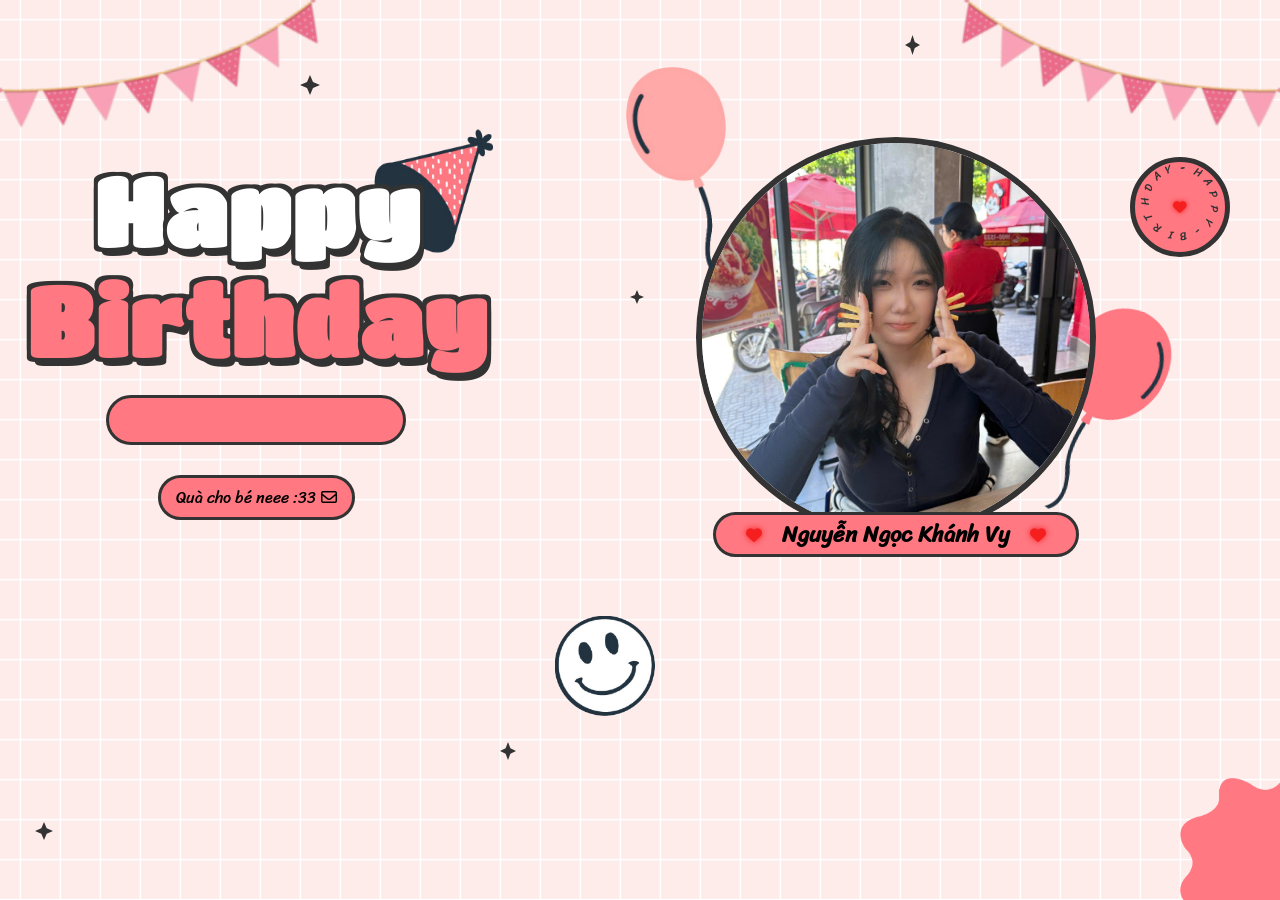
==== commit 834b7a05: "Add files via upload" ====
--- a/index.html
+++ b/index.html
@@ -54,7 +54,7 @@
             <div class="right">
                 <div class="box__account">
                     <div class="image">
-                        <img src="./images/hehehe.png" alt="">
+                        <img src="./images/hehe.png" alt="">
                     </div>
                     <div class="name">
                         <i class="fa-solid fa-heart"></i>
